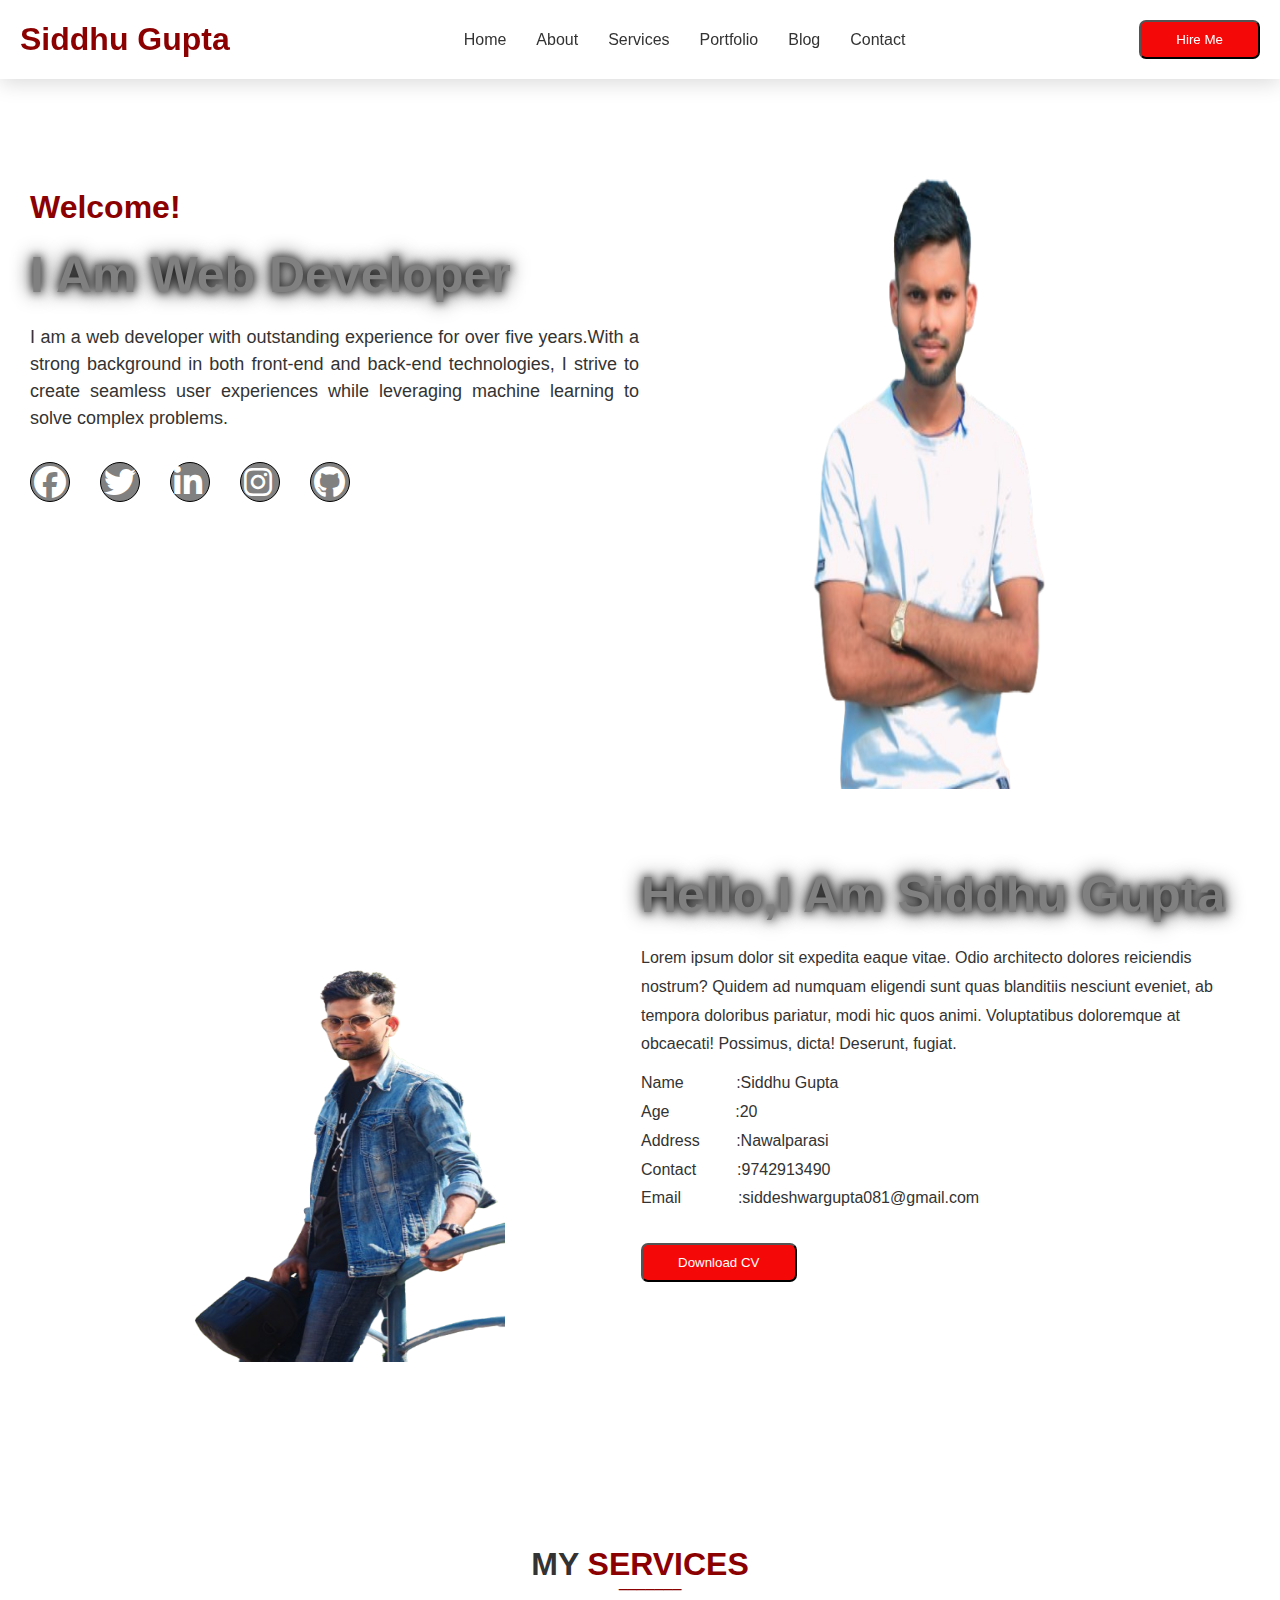
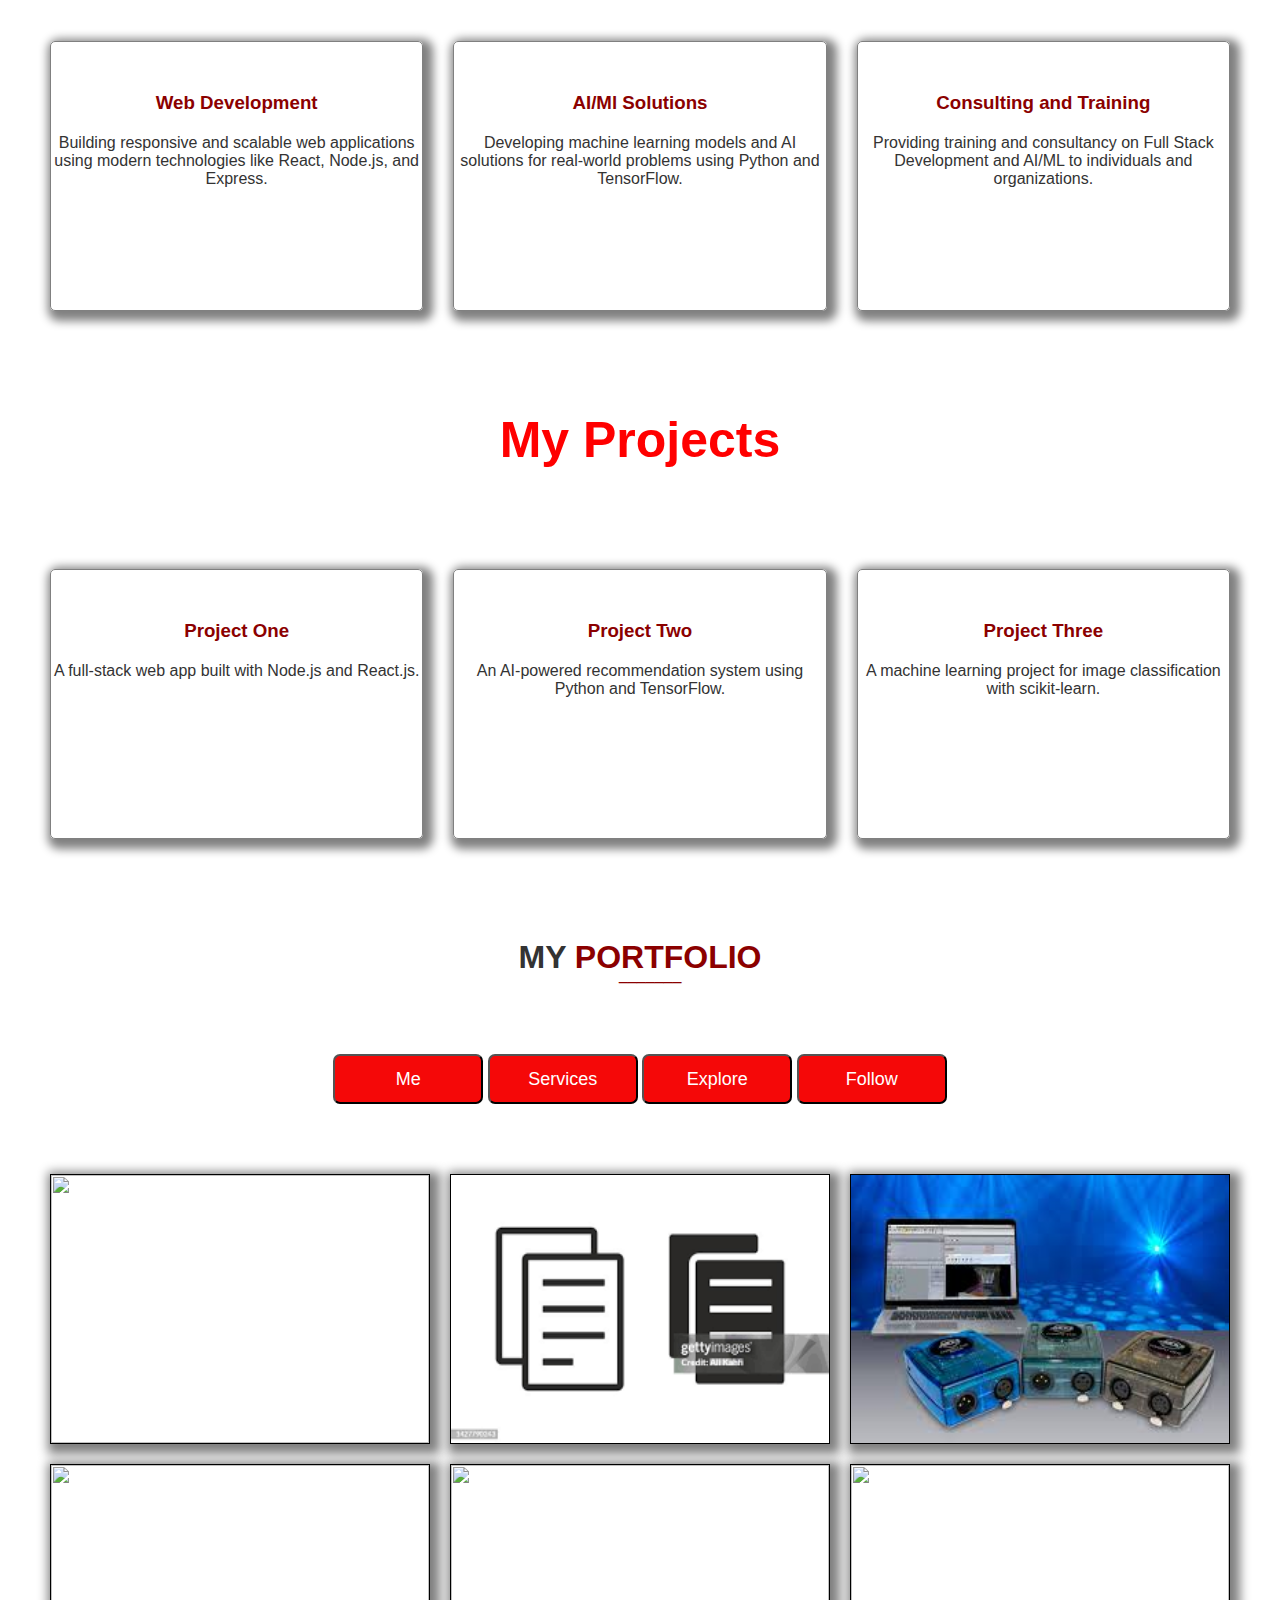
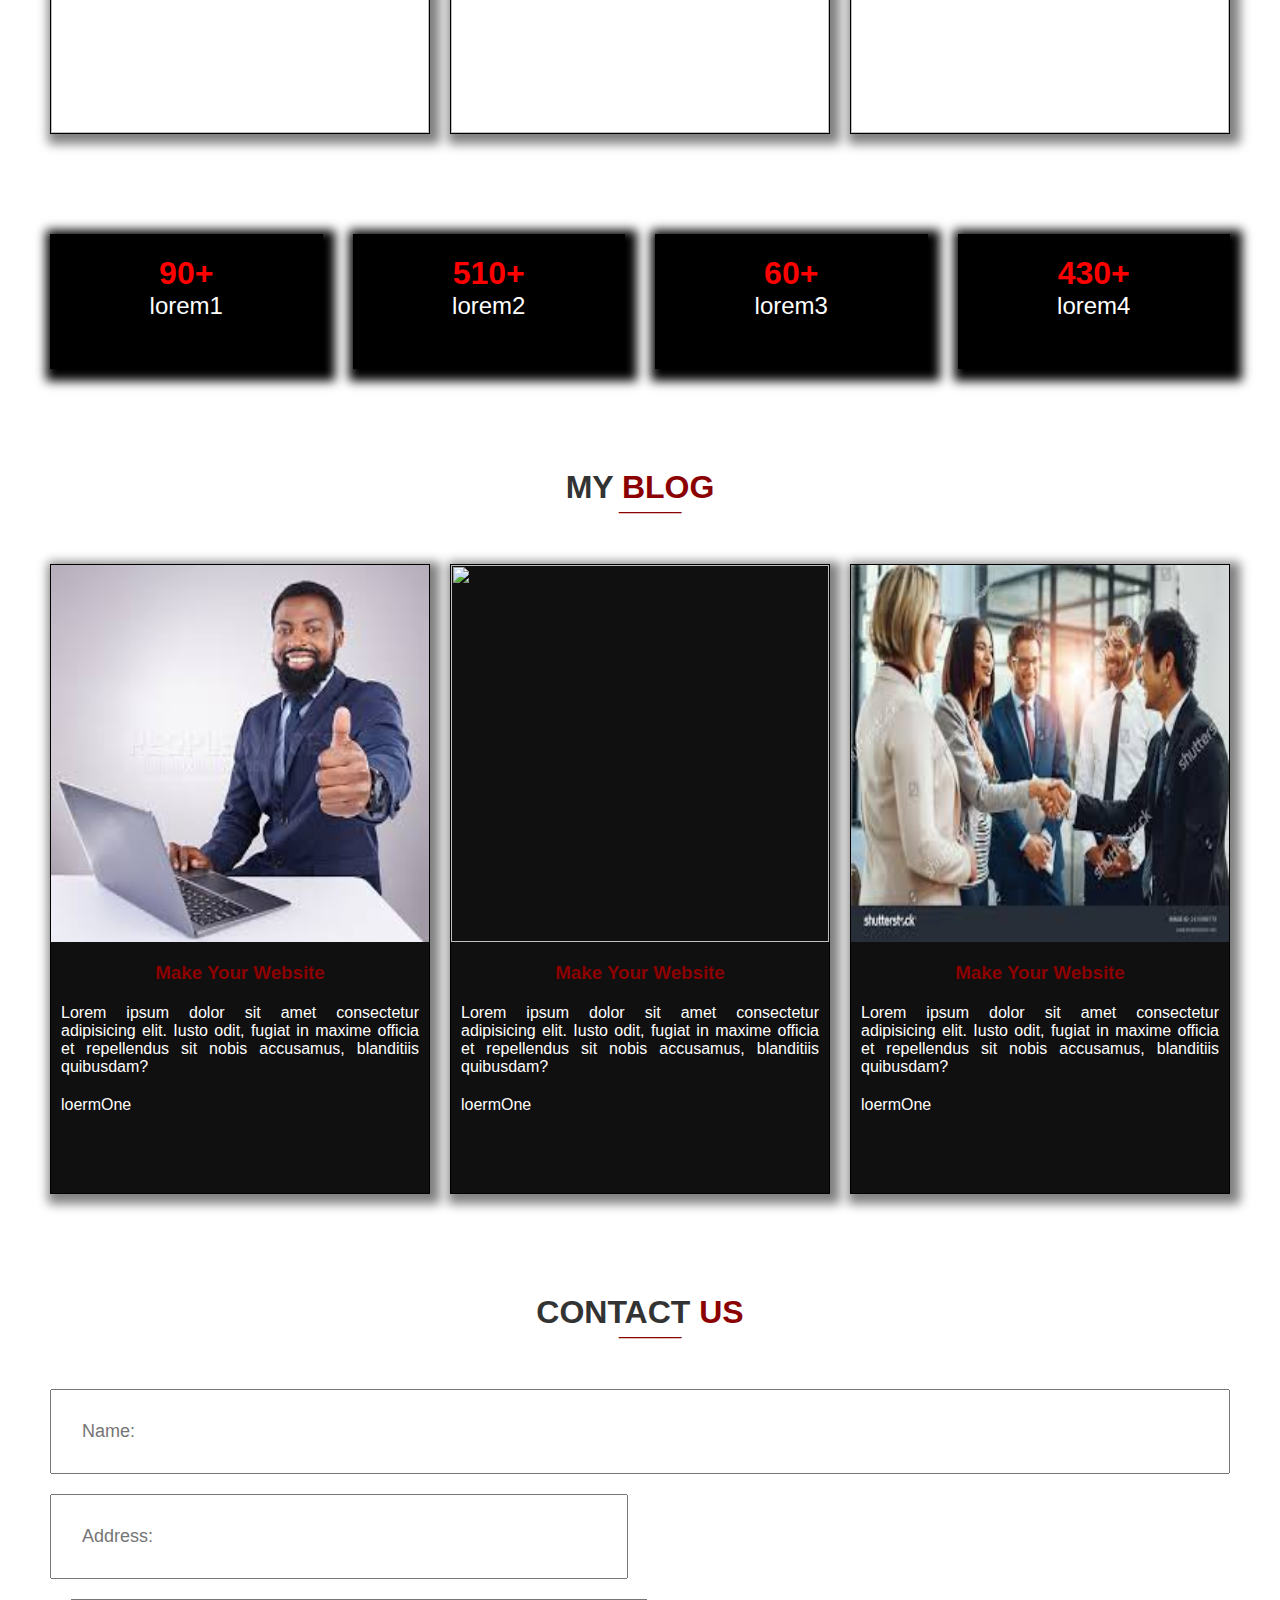
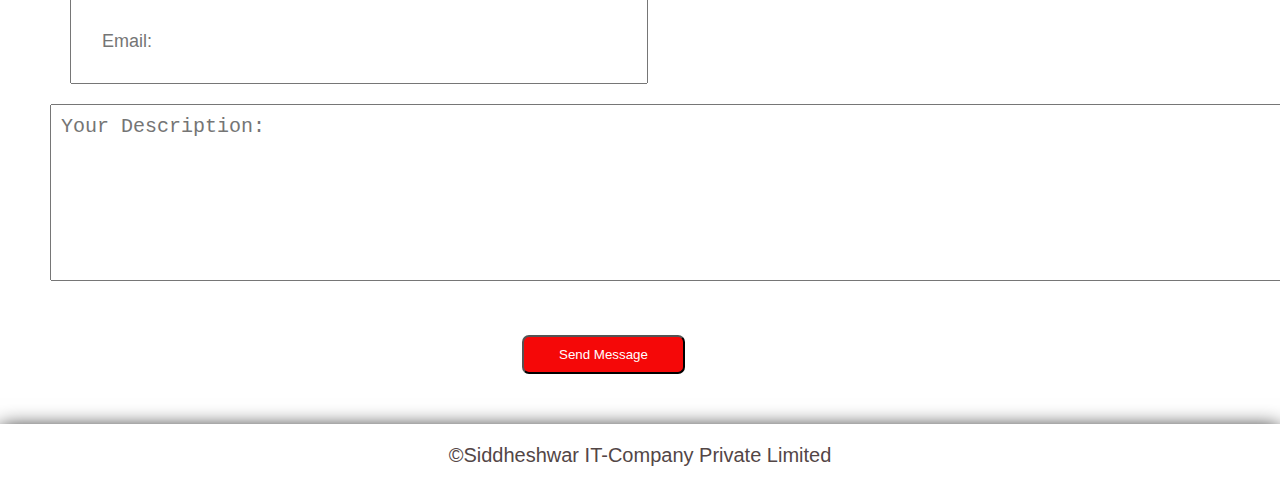
==== index.html @ 4ceea4e1 "Add files via upload" ====
<!DOCTYPE html>
<html lang="en">

<head>
    <meta charset="UTF-8">
    <meta name="viewport" content="width=device-width, initial-scale=1.0">
    <title>Siddhu-Full Stack Developer</title>
    <link rel="stylesheet" href="./CSS/style.css">
    <link rel="stylesheet" href="https://cdnjs.cloudflare.com/ajax/libs/font-awesome/6.7.2/css/all.min.css"
        integrity="sha512-Evv84Mr4kqVGRNSgIGL/F/aIDqQb7xQ2vcrdIwxfjThSH8CSR7PBEakCr51Ck+w+/U6swU2Im1vVX0SVk9ABhg=="
        crossorigin="anonymous" referrerpolicy="no-referrer" />
</head>

<body>
    <!-- ----------Navbar--------- -->
    <nav>
        <div class="logo">
            <h1>Siddhu Gupta</h1>
        </div>
        <ul class="nav-link">
            <li><a id="li" href="#home">Home</a></li>
            <li><a id="li" href="#about">About</a></li>
            <li><a id="li" href="#service">Services</a></li>
            <li><a id="li" href="#portfolio">Portfolio</a></li>
            <li><a id="li" href="#blog">Blog</a></li>
            <li><a id="li" href="#contact">Contact</a></li>
        </ul>
        <div class="hire-button">
            <button>Hire Me</button>
        </div>
    </nav>
    <div class="container">
        <!-- ------------------------------------- -->
        <div class="box box1">
            <div class="welcome">
                <h1 id="welcome">Welcome!</h1>
            </div>
            <div class="web">
                <h1 id="web">I Am Web Developer</h1>
            </div>
            <div class="para">
                <p id="para">I am a web developer with outstanding experience for over five years.With a strong
                    background in both front-end and back-end technologies, I strive to create seamless user experiences
                    while leveraging machine learning to solve complex problems.</p>
            </div>
            <div class="icons">
                <div class="font-icons"><a href="https://www.facebook.com/home.php" target="_blank"><i class="fa-brands fa-facebook fa-2x"></i></a></div>
                <div class="font-icons"><a href=""><i class="fa-brands fa-twitter fa-2x"></i></a></div>
                <div class="font-icons"><a href="https://www.linkedin.com/feed/" target="_blank"> <i class="fa-brands fa-linkedin-in fa-2x"></i></a></div>
                <div class="font-icons"><a href="https://www.instagram.com/" target="_blank"> <i class="fa-brands fa-instagram fa-2x"></i></a></div>
                <div class="font-icons"><a href="https://github.com/Ishwar-gupta" target="_blank"> <i class="fa-brands fa-github fa-2x"></i></a></div>
            </div>
        </div>
        <!-- ----------------------------------------------------- -->
        <div class="box boximg"><img id="boximg" src="./images/sid-frnt.png" height="100%" width="45%" alt=""></div>
        <!-- ----------------------------------- -->
        <div class="box boxsiddhu">
            <div class="cntr"><img src="./images/siddhu.png" height="425px" width="340px" alt=""></div>
        </div>
        <!-- ------------------------------------------------------- -->
        <div class="box box4">
            <div class="myself">
                <h1 id="abt">Hello,I Am Siddhu Gupta</h1>
                <div class="descp">
                    <p id="descp">Lorem ipsum dolor sit expedita eaque vitae.
                        Odio architecto dolores reiciendis nostrum? Quidem ad numquam eligendi sunt quas blanditiis
                        nesciunt eveniet, ab tempora doloribus pariatur, modi hic quos animi. Voluptatibus doloremque at
                        obcaecati! Possimus, dicta! Deserunt, fugiat.</p>
                    <div class="intro">
                        <div class="name">Name &emsp;&emsp;&emsp;:Siddhu Gupta</div>
                        <div class="age">Age &nbsp;&nbsp; &emsp;&emsp;&emsp;:20</div>
                        <div class="address">Address &emsp;&emsp;:Nawalparasi</div>
                        <div class="contact">Contact &nbsp;&emsp;&emsp;:9742913490</div>
                        <div class="email">Email &nbsp;&emsp;&emsp;&emsp;:siddeshwargupta081@gmail.com</div>
                    </div>
                </div>
                <div class="button">
                    <button id="hiree"><a id="hire"
                            href="[data-uri]"
                            download>Download CV</a></button>
                </div>

            </div>
        </div>
        <!-- ------------------------------------------------- -->
    </div>
    <!-- ----------------------------------- -->
    <div class="mysrv">
        <div class="services">
            <h1 id="services">MY <span>SERVICES</span></h1>
        </div>
        <div class="HR">
            <p id="underline">&emsp; _______</p>
        </div>
        <div class="pbox">
            <!-- <h2 id="myProjects">My Projects</h2> -->
    
            <div class="projectbox">
    
                <div class="project-card">
                    <h3>Web Development</h3>
                    <p id="p">Building responsive and scalable web applications using modern technologies like React, Node.js, and Express.</p>
                </div>
                <div class="project-card">
                    <h3>AI/Ml Solutions</h3>
                    <p id="p">Developing machine learning models and AI solutions for real-world problems using Python and TensorFlow.</p>
                </div>
                <div class="project-card">
                    <h3>Consulting and Training</h3>
                    <p id="p">Providing training and consultancy on Full Stack Development and AI/ML to individuals and organizations.</p>
                </div>
            </div>
        </div>
    </div>
    <!-- ------------------------------------------------------- -->
    <div class="pbox">
        <h2 id="myProjects">My Projects</h2>

        <div class="projectbox">

            <div class="project-card">
                <h3>Project One</h3>
                <p id="p">A full-stack web app built with Node.js and React.js.</p>
            </div>
            <div class="project-card">
                <h3>Project Two</h3>
                <p id="p">An AI-powered recommendation system using Python and TensorFlow.</p>
            </div>
            <div class="project-card">
                <h3>Project Three</h3>
                <p id="p">A machine learning project for image classification with scikit-learn.</p>
            </div>
        </div>
    </div>
<!-- ----------------------------------------------------- -->
    <div class="mysrv">
        <div class="services">
            <h1 id="services">MY <span>PORTFOLIO</span></h1>
        </div>
        <div class="HR">
            <p id="underline">&emsp; _______</p>
        </div>
    </div>
<!-- ---------------------------------------------- -->
    <div class="buttton">
        <button id="button">Me</button>
        <button id="button">Services</button>
        <button id="button">Explore</button>
        <button id="button">Follow</button>
    </div>
<!-- ----------------------------------------------- -->

<div class="listbox">
    <div class="Box box1"><img src="https://encrypted-tbn0.gstatic.com/images?q=tbn:ANd9GcQznsjD7cccJQfA74RK5RFl8Fw0c8MQKxBFiQ&s" height="100%" width="100%" alt=""></div>
    <div class="Box bx2"><img src="[data-uri]" height="100%" width="100%" alt=""></div>
    <div class="Box bx3"><img src="[data-uri]" height="100%" width="100%" alt=""></div>
    <div class="Box bx4"><img src="https://encrypted-tbn0.gstatic.com/images?q=tbn:ANd9GcSOZXdWTlYXyXCDB6-4WIh8QeI6VjiICEbeiw&s" height="100%" width="100%" alt=""></div>
    <div class="Box bx5"><img src="https://encrypted-tbn0.gstatic.com/images?q=tbn:ANd9GcQJC-59y_oPxVFD4R6eHT1d6xYKUbfzCNBemA&s" height="100%" width="100%" alt=""></div>
    <div class="Box bx6"><img src="https://encrypted-tbn0.gstatic.com/images?q=tbn:ANd9GcRUe9IPisVLgw_HUu7z40iOS4BDPk0P3YOsDQ&s" height="100%" width="100%" alt=""></div>
</div>
<!-- ----------------------------------------------------------- -->
 <div class="follow-link">
    <div class="folow">
        <h1 id="one">90+</h1>
        <p id="lorem">lorem1</p>
    </div>
    <div class="folow">
        <h1 id="one">510+</h1>
        <p id="lorem">lorem2</p>
    </div>
    <div class="folow">
        <h1 id="one">60+</h1>
        <p id="lorem">lorem3</p>
    </div>
    <div class="folow">
        <h1 id="one">430+</h1>
        <p id="lorem">lorem4</p>
    </div>
 </div>
 <!-- ------------------------------------------------------------------------- -->
 <div class="mysrv">
    <div class="services">
        <h1 id="services">MY <span>BLOG</span></h1>
    </div>
    <div class="HR">
        <p id="underline">&emsp; _______</p>
    </div>
</div>
<!-- --------------------------------------------------------------- -->
<div class="BLOG">
    <div class="blog blog1 ">
        <div class="foto">
            <img src="[data-uri]" height="100%" width="100%" alt="">

        </div>
        <div class="info">
            <h3 id="info">Make Your Website</h3>
            <p id="info">Lorem ipsum dolor sit amet consectetur adipisicing elit. Iusto odit, fugiat in maxime officia et repellendus sit  nobis accusamus, blanditiis quibusdam?</p>
            <p id="info2">loermOne</p>
        </div>
    </div>
    <div class="blog blog2">
        <div class="foto">
            <img src="https://encrypted-tbn0.gstatic.com/images?q=tbn:ANd9GcRtcuGQN_OmtBieGbfDHS-pgZ5TDcGUrVcXwA&s" height="100%" width="100%" alt="">

        </div>
        <div class="info">
            <h3 id="info">Make Your Website</h3>
            <p id="info">Lorem ipsum dolor sit amet consectetur adipisicing elit. Iusto odit, fugiat in maxime officia et repellendus sit  nobis accusamus, blanditiis quibusdam?</p>
            <p id="info2">loermOne</p>
        </div>

    </div>
    <div class="blog blog3">
        <div class="foto">
            <img src="[data-uri]" height="100%" width="100%" alt="">

        </div>
        <div class="info">
            <h3 id="info">Make Your Website</h3>
            <p id="info">Lorem ipsum dolor sit amet consectetur adipisicing elit. Iusto odit, fugiat in maxime officia et repellendus sit  nobis accusamus, blanditiis quibusdam?</p>
            <p id="info2">loermOne</p>
        </div>
    </div>
</div>
<!-- -------------------------------------------------------------------------------------- -->
<div class="mysrv">
    <div class="services">
        <h1 id="services">CONTACT <span>US</span></h1>
    </div>
    <div class="HR">
        <p id="underline">&emsp; _______</p>
    </div>
</div>
<!-- --------------------------------------------------------------------------------------------   -->

<div class="contact-link">
    <form action="" method="post">
        <input id="name" type="text" placeholder="Name:" required>
        <br>
        <input id="address" type="text" placeholder="Address:" required>
        <input id="email" type="email" placeholder="Email:" required>
        <br>
        <textarea name="text" id="textarea" rows="5" cols="110.8" placeholder="Your Description:"></textarea>
        <button id="messg" type="submit">Send Message</button>
    </form>
</div>
<!-- ---------------------------------------- -->
 <div class="footer">
    <p id="copyright">&copy;Siddheshwar IT-Company Private Limited</p>
 </div>


</body>

</html>
---- CSS/style.css ----
*{
    padding: 0;
    margin: 0;
    box-sizing: border-box;
}
html{
    scroll-behavior: smooth;
}
body{
    font-family: Arial, Helvetica, sans-serif;
    color: #333;
}
nav{
    background-color: white;
    color: darkred;
    display: flex;
    justify-content: space-between;
    align-items: center;
    padding: 20px;
    box-shadow: 0 4px 20px rgba(0, 0, 0, 0.15);
    position: sticky;
    top: 0;
    z-index: 10000;
}
ul{
    display: flex;
    gap: 30px;
    list-style: none;
}
#li:hover{
    color: darkred;
}
button{
    padding:10px 35px;
    border-radius: 7px;
    background-color: rgb(245, 8, 8);
    color: white;
}
button:hover{
    color: #333;
    background-color: white;
}
a{
    text-decoration: none;
    color: #333;
}
.container{
    display: grid;
   grid-template-columns: 1fr 1fr;
   gap: 2px;
   margin-top: 50px;
   padding: 30px;
}
.welcome{
    margin-top: 30px;
}
#welcome{
    color: darkred;
}
.web{
    margin-top: 20px;
}
#web,#abt{
    font-size: 50px;
    color: gray;
    text-shadow: 
    0 0 10px black,
    0 0 20px black
    /* 0 0 30px gray */
     ;
}
.para{
    margin-top: 20px;
}
#para{
    line-height: 1.5;
    font-size: large;
    text-align: justify;
}
.font-icons{
    height: 40px;
    width: 40px;
    border: 1px solid black;
    border-radius: 50%;
    padding-left: 3.2px;
    padding-top: 3.2px;
    background-color: gray;
}
i{
    color: white;
}
.icons{
    margin-top: 30px;
    display: flex;
    gap: 30px;
}
.box1{
    height: 75vh;
}
.boximg{
    height: 75vh;
}
.box4{
    height: 70vh;
}
#boximg{
    margin-left: 150px;
    height: 70vh;
}
.boxsiddhu{
    display: flex;
    justify-content: center;
    align-items: center;
    /* margin-top: 50px; */
    height: 70vh;
}
#hire{
    color:white;
}
#hire:hover{
    color: white;
    
}
#hiree:hover{
    background-color:green;
    cursor: pointer;
}
.myself{
    margin-top: 30px;
}
.mysrv{
    margin-top: 50px;
}
.descp{
    margin-top: 20px;
    line-height: 1.8;
}
.intro{
    margin-top: 10px;
}
.button{
    margin-top: 30px;
}
#services,#underline{
    text-align: center;
}
#underline{
    margin-top: -10px;
}
span,#underline{
    color: darkred;
}
#myProjects{
    text-align: center;
    margin: 50px 1px;
    color: red;
    font-size: 50px;
}
.project-card{
    border: 1px solid gray;
    height: 30vh;
    border-radius: 5px;
    box-shadow: 4px 4px 10px 6px gray;
}
.projectbox{
    display: grid;
    grid-template-columns: 1fr 1fr 1fr;
   gap: 30px;
   margin-bottom: 50px;
   padding: 50px;
   
}
h3{
    text-align: center;
    margin-top: 50px;
    color: darkred;
}
#p{
    text-align: center;
    margin-top: 20px;
}
.buttton{
    text-align: center;
    margin-top: 70px;
}
#button{
    width: 150px;
    height: 50px;
    font-size: large;
}
.Box{
    height: 30vh;
    border: 1px solid black;
    box-shadow: 4px 4px 10px 6px gray;
}
.listbox{
    margin-top: 20px;
    padding: 50px;
    display: grid;
    gap: 20px;
    grid-template-columns: 1fr 1fr 1fr;
}
.folow{
    height: 15vh;
    border: 1px solid black;
    background-color: black;
    box-shadow: 4px 4px 10px 8px black;
}
.follow-link{
    display: grid;
    grid-template-columns: repeat(4,1fr);
    padding: 50px;
    gap: 30px;
}
#one{
    text-align: center;
    margin-top: 20px; 
    color: red;
}
#lorem{
    text-align: center;
    font-size: x-large;
    color: white;
}
.blog{
    height: 70vh;
    border: 1px solid black;
}
.BLOG{
    display: grid;
    grid-template-columns: repeat(3,1fr);
    padding: 50px;
    gap: 20px;
}
.info{
    margin: 10px;
    text-align: justify;
}
#info,#info2{
    margin-top: 20px;
}
.foto{
    height: 60%;
    /* border: 1px solid black; */
}
.blog1,.blog2,.blog3{
    background-color: rgb(17, 16, 16);
    color: white;
    box-shadow: 4px 4px 10px 6px gray;
    font-family: Arial, Helvetica, sans-serif;
}
.contact-link{
    margin: 50px;
}
#name{
    padding: 30px;
    width: 100%;
    margin-bottom: 20px;
    font-size: large;
}
#address,#email{
    padding: 30px;
    width: 49%;
    margin-bottom: 20px;
    font-size: large;
}
#email{
    margin-left: 20px;
}
#textarea{
    padding: 10px 5px 50px 10px;
    font-size: x-large;
}
#messg{
    margin-top: 50px;
    margin-left: 40%;
}
#copyright{
    color: rgb(83, 70, 70);
    font-size: 20px;
    font-family: Arial, Helvetica, sans-serif;

    text-align: center;
    padding: 20px;
    box-shadow: 0 4px 20px rgba(0, 0, 0, 1.15);
    top: 0;       
}
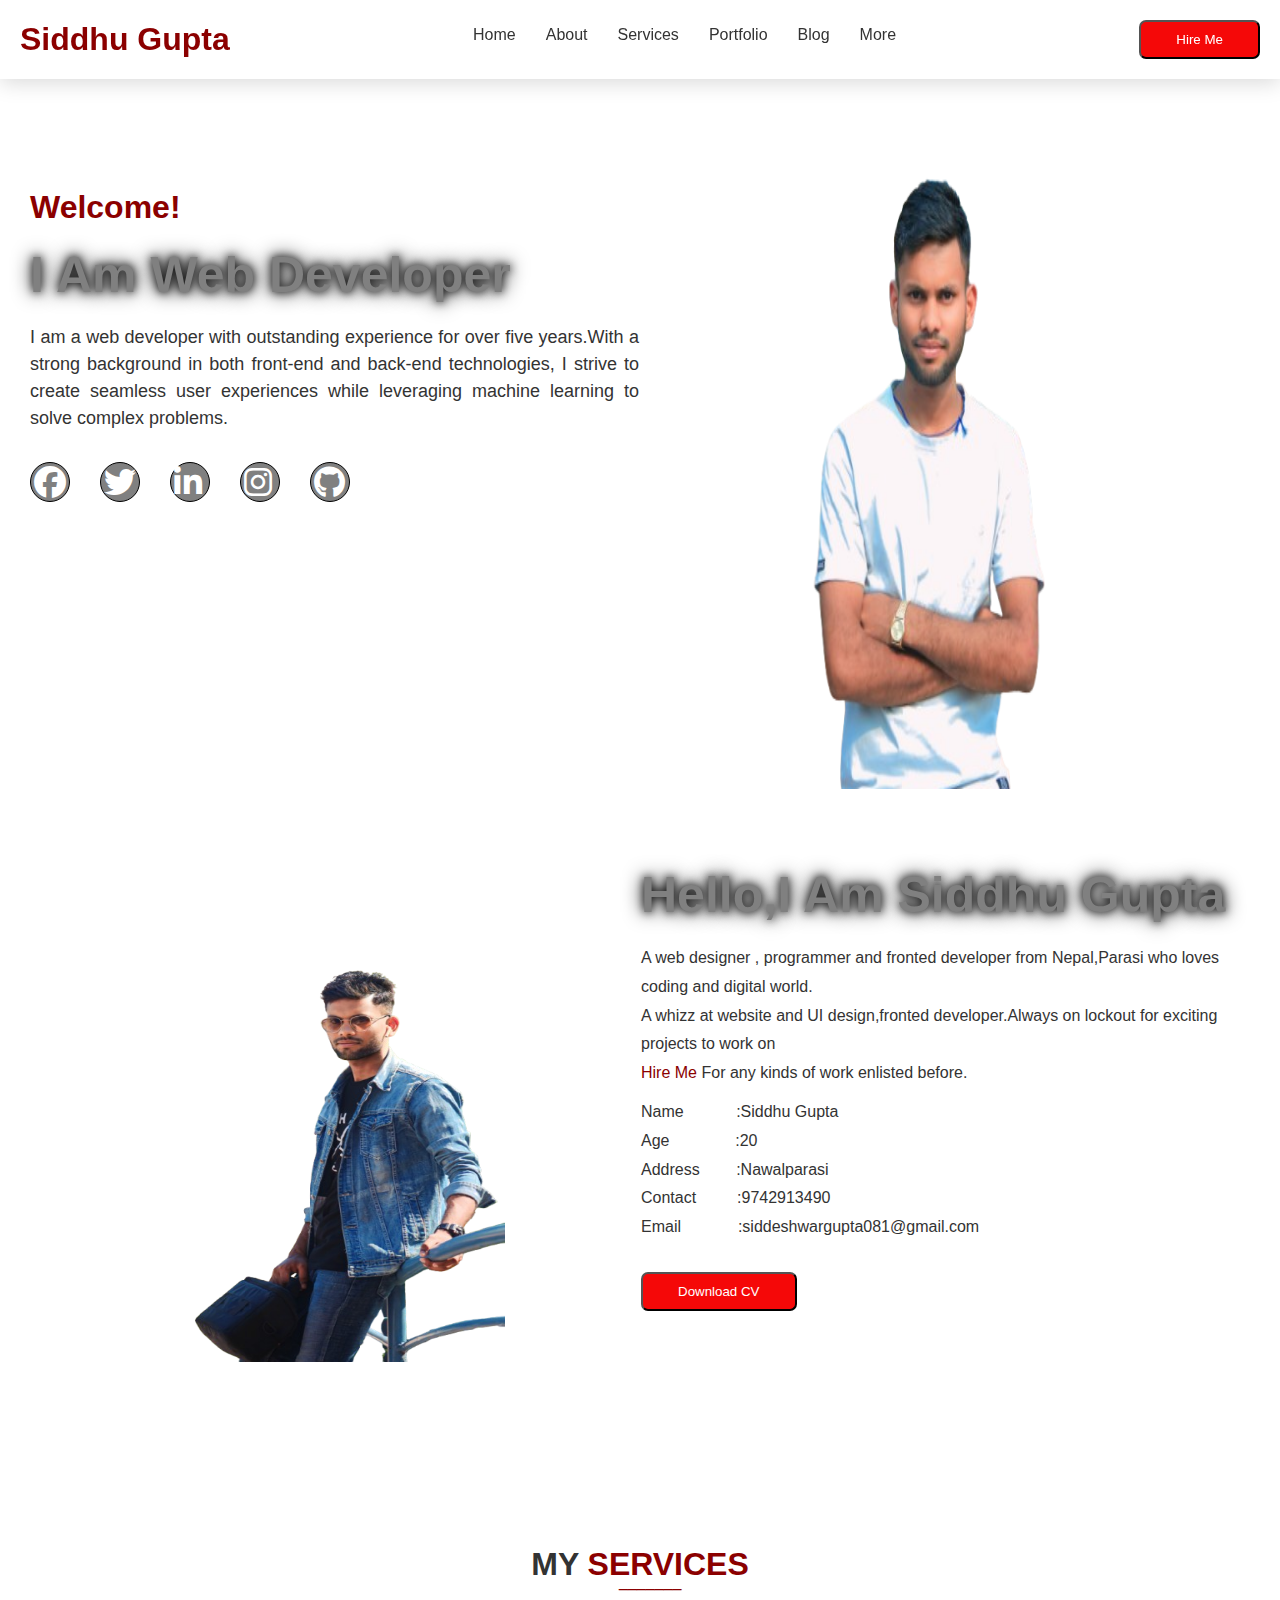
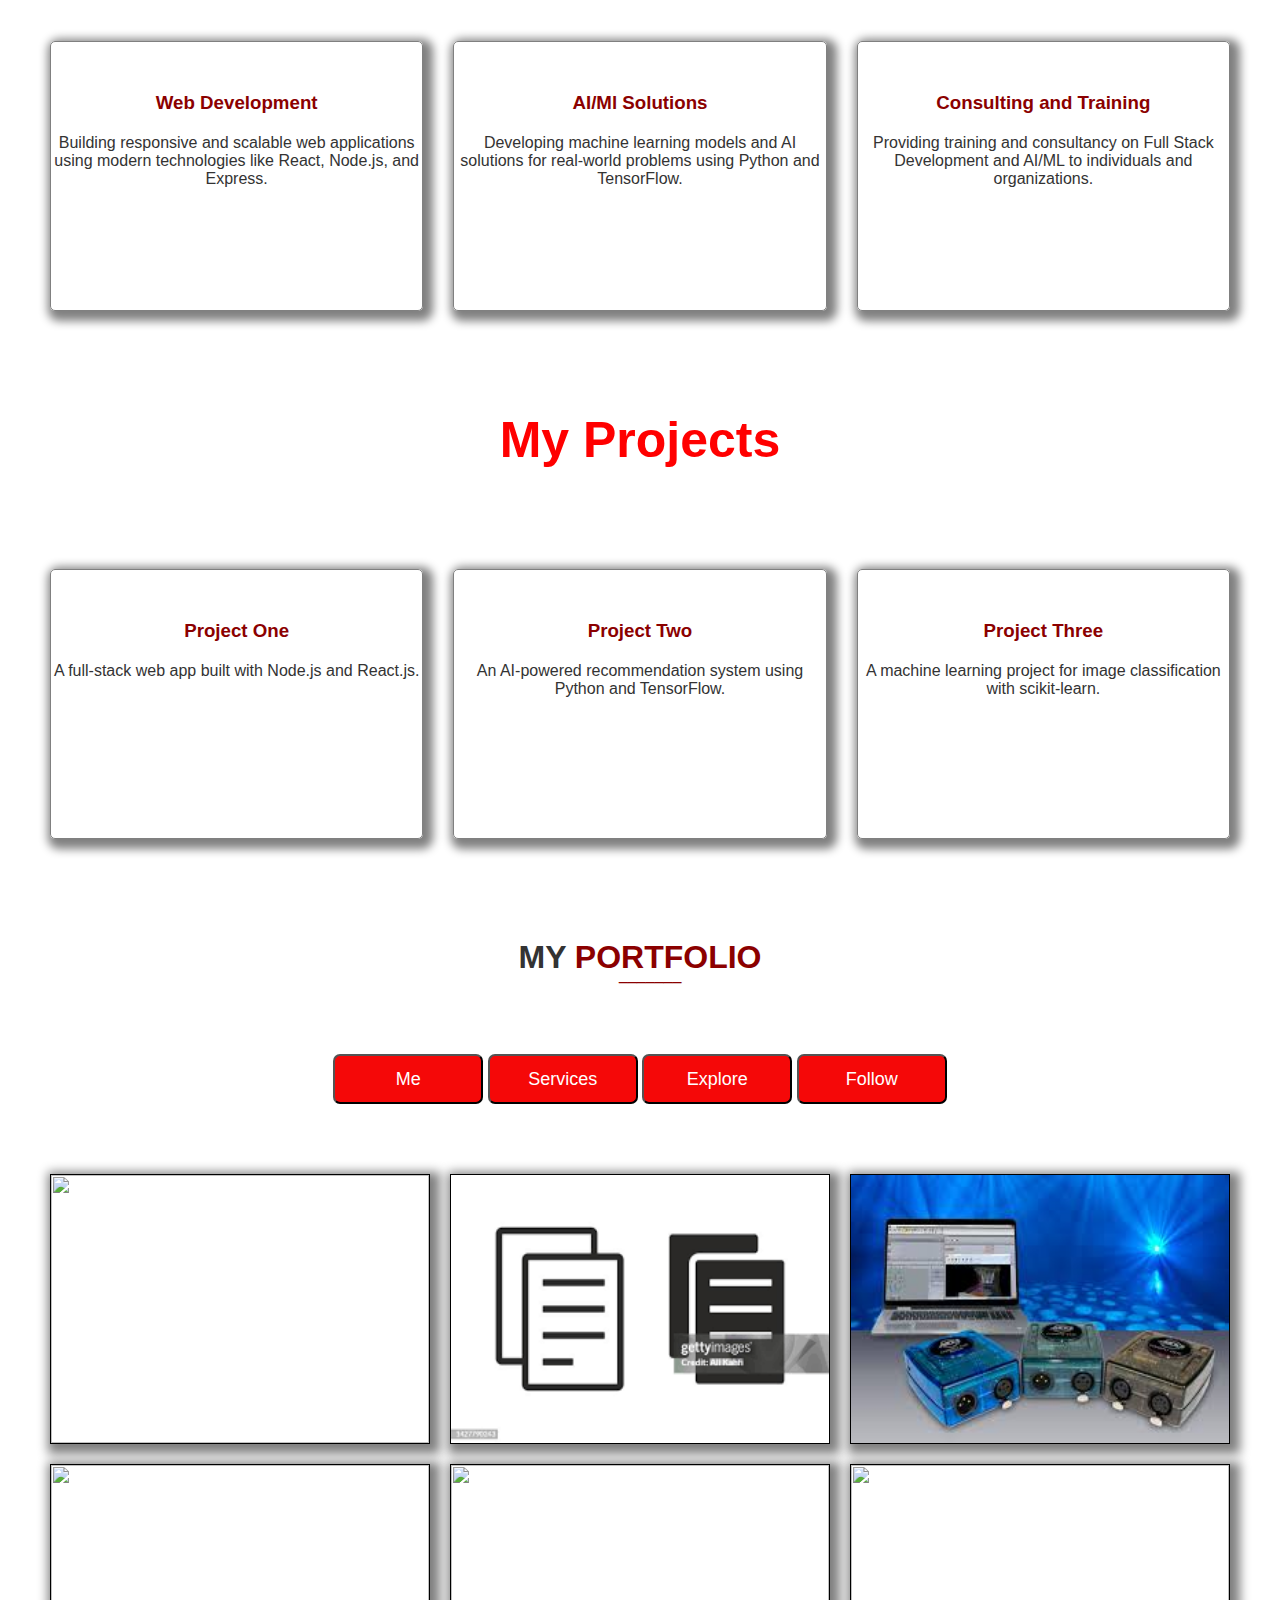
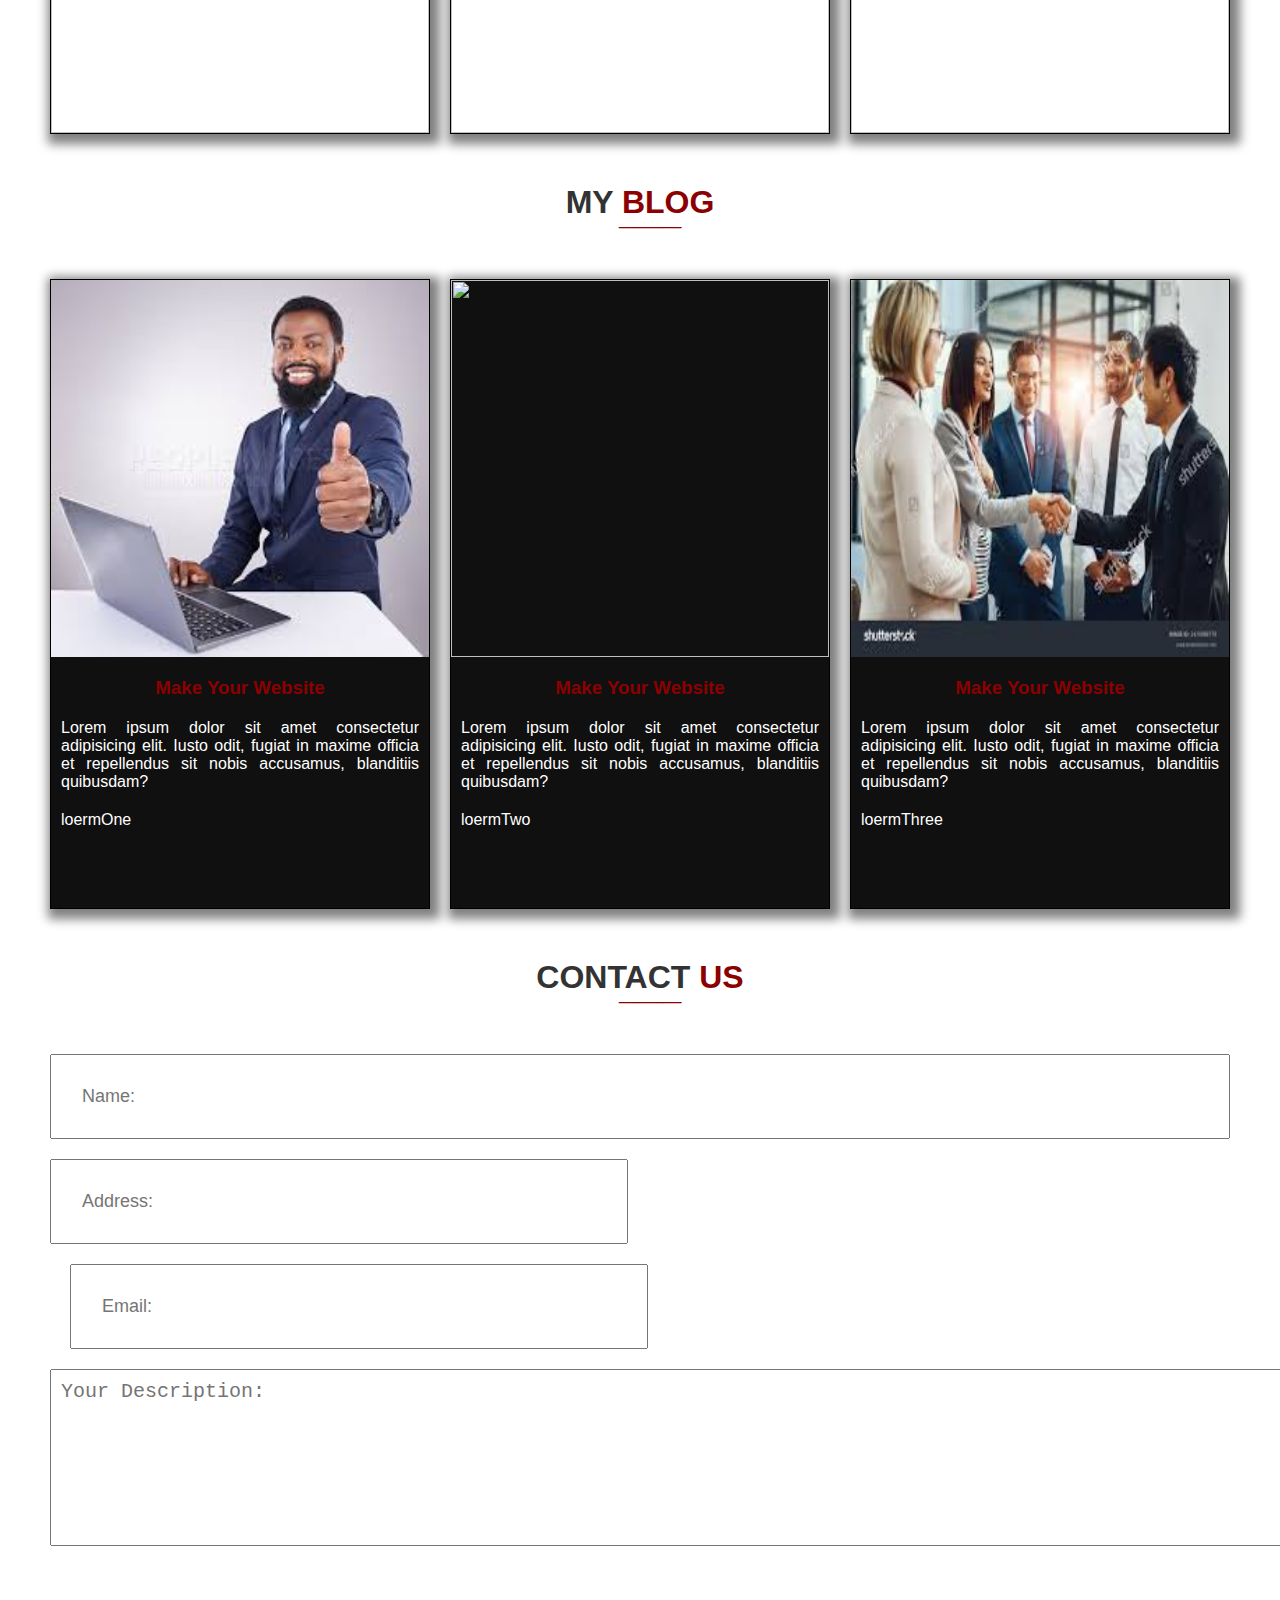
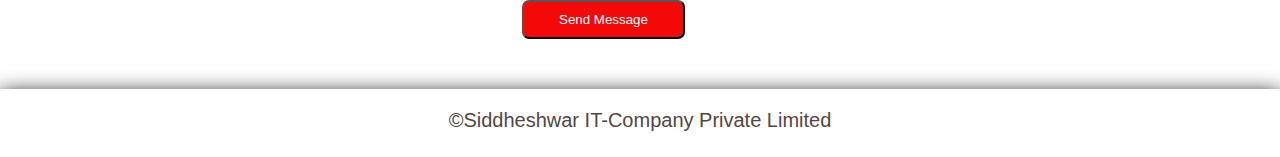
==== commit 74d07811: "Update index.html" ====
--- a/index.html
+++ b/index.html
@@ -9,6 +9,30 @@
     <link rel="stylesheet" href="https://cdnjs.cloudflare.com/ajax/libs/font-awesome/6.7.2/css/all.min.css"
         integrity="sha512-Evv84Mr4kqVGRNSgIGL/F/aIDqQb7xQ2vcrdIwxfjThSH8CSR7PBEakCr51Ck+w+/U6swU2Im1vVX0SVk9ABhg=="
         crossorigin="anonymous" referrerpolicy="no-referrer" />
+        <style>
+            .initial{
+                display: block;
+                position: relative;
+            }
+            .dropdown-ul{
+                position: absolute;
+                display: none;
+                flex-direction: column;
+                background-color: #00171f;
+                padding: 20px;
+                width: 100px;
+                
+            }
+            li{
+                margin-bottom: 10px;
+            }
+            .initial:hover{
+                .dropdown-ul{
+                    display: block;
+                    
+                }
+            }
+        </style>
 </head>
 
 <body>
@@ -23,10 +47,21 @@
             <li><a id="li" href="#service">Services</a></li>
             <li><a id="li" href="#portfolio">Portfolio</a></li>
             <li><a id="li" href="#blog">Blog</a></li>
-            <li><a id="li" href="#contact">Contact</a></li>
+            <li><a id="li" href="#contact">
+                <div class="initial">
+                    <p>More</p>
+                    <ul class="dropdown-ul">
+                        <li id="drpdn"><a href="https://www.facebook.com/">Facebook</a></li>
+                        <li id="drpdn"><a href="">Instagram</a></li>
+                        <li id="drpdn"><a href="">Linked In</a></li>
+                        <li id="drpdn"><a href="">Youtube</a></li>
+                        <li id="drpdn"><a href="">Github</a></li>
+                    </ul>
+                </div>                
+            </a></li>
         </ul>
         <div class="hire-button">
-            <button>Hire Me</button>
+            <button type="submit">Hire Me</button>
         </div>
     </nav>
     <div class="container">
@@ -58,14 +93,13 @@
             <div class="cntr"><img src="./images/siddhu.png" height="425px" width="340px" alt=""></div>
         </div>
         <!-- ------------------------------------------------------- -->
-        <div class="box box4">
+        <div class="box box4"> 
             <div class="myself">
                 <h1 id="abt">Hello,I Am Siddhu Gupta</h1>
                 <div class="descp">
-                    <p id="descp">Lorem ipsum dolor sit expedita eaque vitae.
-                        Odio architecto dolores reiciendis nostrum? Quidem ad numquam eligendi sunt quas blanditiis
-                        nesciunt eveniet, ab tempora doloribus pariatur, modi hic quos animi. Voluptatibus doloremque at
-                        obcaecati! Possimus, dicta! Deserunt, fugiat.</p>
+                    <p id="descp">A web designer , programmer and fronted developer from Nepal,Parasi who loves coding and digital world.</p>
+                    <p>A whizz at website and UI design,fronted developer.Always on lockout for exciting projects to work on</p>
+                    <p><span class="spn">Hire Me</span> For any kinds of work enlisted before.</p>
                     <div class="intro">
                         <div class="name">Name &emsp;&emsp;&emsp;:Siddhu Gupta</div>
                         <div class="age">Age &nbsp;&nbsp; &emsp;&emsp;&emsp;:20</div>
@@ -75,7 +109,7 @@
                     </div>
                 </div>
                 <div class="button">
-                    <button id="hiree"><a id="hire"
+                    <button type="submit" id="hiree"><a id="hire"
                             href="[data-uri]"
                             download>Download CV</a></button>
                 </div>
@@ -124,7 +158,7 @@
             </div>
             <div class="project-card">
                 <h3>Project Two</h3>
-                <p id="p">An AI-powered recommendation system using Python and TensorFlow.</p>
+                <p id="p"> An AI-powered recommendation system using Python and TensorFlow. </p>
             </div>
             <div class="project-card">
                 <h3>Project Three</h3>
@@ -133,7 +167,7 @@
         </div>
     </div>
 <!-- ----------------------------------------------------- -->
-    <div class="mysrv">
+    <div class="portfolio">
         <div class="services">
             <h1 id="services">MY <span>PORTFOLIO</span></h1>
         </div>
@@ -151,34 +185,16 @@
 <!-- ----------------------------------------------- -->
 
 <div class="listbox">
-    <div class="Box box1"><img src="https://encrypted-tbn0.gstatic.com/images?q=tbn:ANd9GcQznsjD7cccJQfA74RK5RFl8Fw0c8MQKxBFiQ&s" height="100%" width="100%" alt=""></div>
-    <div class="Box bx2"><img src="[data-uri]" height="100%" width="100%" alt=""></div>
-    <div class="Box bx3"><img src="[data-uri]" height="100%" width="100%" alt=""></div>
-    <div class="Box bx4"><img src="https://encrypted-tbn0.gstatic.com/images?q=tbn:ANd9GcSOZXdWTlYXyXCDB6-4WIh8QeI6VjiICEbeiw&s" height="100%" width="100%" alt=""></div>
-    <div class="Box bx5"><img src="https://encrypted-tbn0.gstatic.com/images?q=tbn:ANd9GcQJC-59y_oPxVFD4R6eHT1d6xYKUbfzCNBemA&s" height="100%" width="100%" alt=""></div>
-    <div class="Box bx6"><img src="https://encrypted-tbn0.gstatic.com/images?q=tbn:ANd9GcRUe9IPisVLgw_HUu7z40iOS4BDPk0P3YOsDQ&s" height="100%" width="100%" alt=""></div>
+    <div id="listimg" class="Box box1 "><img src="https://encrypted-tbn0.gstatic.com/images?q=tbn:ANd9GcQznsjD7cccJQfA74RK5RFl8Fw0c8MQKxBFiQ&s" height="100%" width="100%" alt=""></div>
+    <div id="listimg" class="Box bx2 "><img src="[data-uri]" height="100%" width="100%" alt=""></div>
+    <div id="listimg" class="Box bx3 "><img src="[data-uri]" height="100%" width="100%" alt=""></div>
+    <div id="listimg" class="Box bx4 "><img src="https://encrypted-tbn0.gstatic.com/images?q=tbn:ANd9GcSOZXdWTlYXyXCDB6-4WIh8QeI6VjiICEbeiw&s" height="100%" width="100%" alt=""></div>
+    <div id="listimg" class="Box bx5 "><img src="https://encrypted-tbn0.gstatic.com/images?q=tbn:ANd9GcQJC-59y_oPxVFD4R6eHT1d6xYKUbfzCNBemA&s" height="100%" width="100%" alt=""></div>
+    <div id="listimg" class="Box bx6 "><img src="https://encrypted-tbn0.gstatic.com/images?q=tbn:ANd9GcRUe9IPisVLgw_HUu7z40iOS4BDPk0P3YOsDQ&s" height="100%" width="100%" alt=""></div>
 </div>
 <!-- ----------------------------------------------------------- -->
- <div class="follow-link">
-    <div class="folow">
-        <h1 id="one">90+</h1>
-        <p id="lorem">lorem1</p>
-    </div>
-    <div class="folow">
-        <h1 id="one">510+</h1>
-        <p id="lorem">lorem2</p>
-    </div>
-    <div class="folow">
-        <h1 id="one">60+</h1>
-        <p id="lorem">lorem3</p>
-    </div>
-    <div class="folow">
-        <h1 id="one">430+</h1>
-        <p id="lorem">lorem4</p>
-    </div>
- </div>
- <!-- ------------------------------------------------------------------------- -->
- <div class="mysrv">
+
+ <div class="myBlog">
     <div class="services">
         <h1 id="services">MY <span>BLOG</span></h1>
     </div>
@@ -207,10 +223,10 @@
         <div class="info">
             <h3 id="info">Make Your Website</h3>
             <p id="info">Lorem ipsum dolor sit amet consectetur adipisicing elit. Iusto odit, fugiat in maxime officia et repellendus sit  nobis accusamus, blanditiis quibusdam?</p>
-            <p id="info2">loermOne</p>
-        </div>
-
-    </div>
+            <p id="info2">loermTwo</p>
+        </div>
+
+    </div> 
     <div class="blog blog3">
         <div class="foto">
             <img src="[data-uri]" height="100%" width="100%" alt="">
@@ -219,12 +235,12 @@
         <div class="info">
             <h3 id="info">Make Your Website</h3>
             <p id="info">Lorem ipsum dolor sit amet consectetur adipisicing elit. Iusto odit, fugiat in maxime officia et repellendus sit  nobis accusamus, blanditiis quibusdam?</p>
-            <p id="info2">loermOne</p>
+            <p id="info2">loermThree</p>
         </div>
     </div>
 </div>
 <!-- -------------------------------------------------------------------------------------- -->
-<div class="mysrv">
+<div class="contacts">
     <div class="services">
         <h1 id="services">CONTACT <span>US</span></h1>
     </div>
@@ -235,14 +251,15 @@
 <!-- --------------------------------------------------------------------------------------------   -->
 
 <div class="contact-link">
-    <form action="" method="post">
-        <input id="name" type="text" placeholder="Name:" required>
+    <form action="https://api.web3forms.com/submit" method="post">
+        <input type="hidden" name="access_key" value="f6d8bf61-5f2a-4fc3-b45c-7627f5f5b921">
+        <input id="name" type="text" name="name" placeholder="Name:" required>
         <br>
-        <input id="address" type="text" placeholder="Address:" required>
-        <input id="email" type="email" placeholder="Email:" required>
+        <input id="address" name="address" type="text" placeholder="Address:" required>
+        <input id="email" name="email" type="email" placeholder="Email:" required>
         <br>
         <textarea name="text" id="textarea" rows="5" cols="110.8" placeholder="Your Description:"></textarea>
-        <button id="messg" type="submit">Send Message</button>
+        <button name="message" id="messg" type="submit">Send Message</button>
     </form>
 </div>
 <!-- ---------------------------------------- -->
@@ -253,4 +270,4 @@
 
 </body>
 
-</html>+</html>
--- a/CSS/style.css
+++ b/CSS/style.css
@@ -39,6 +39,8 @@
 button:hover{
     color: #333;
     background-color: white;
+    scale:1.025;
+    transition:0.95s;
 }
 a{
     text-decoration: none;
@@ -156,6 +158,10 @@
     color: red;
     font-size: 50px;
 }
+.project-card:hover{
+    scale:1.035;
+    transition:0.95s;
+}
 .project-card{
     border: 1px solid gray;
     height: 30vh;
@@ -284,4 +290,4 @@
     padding: 20px;
     box-shadow: 0 4px 20px rgba(0, 0, 0, 1.15);
     top: 0;       
-}+}
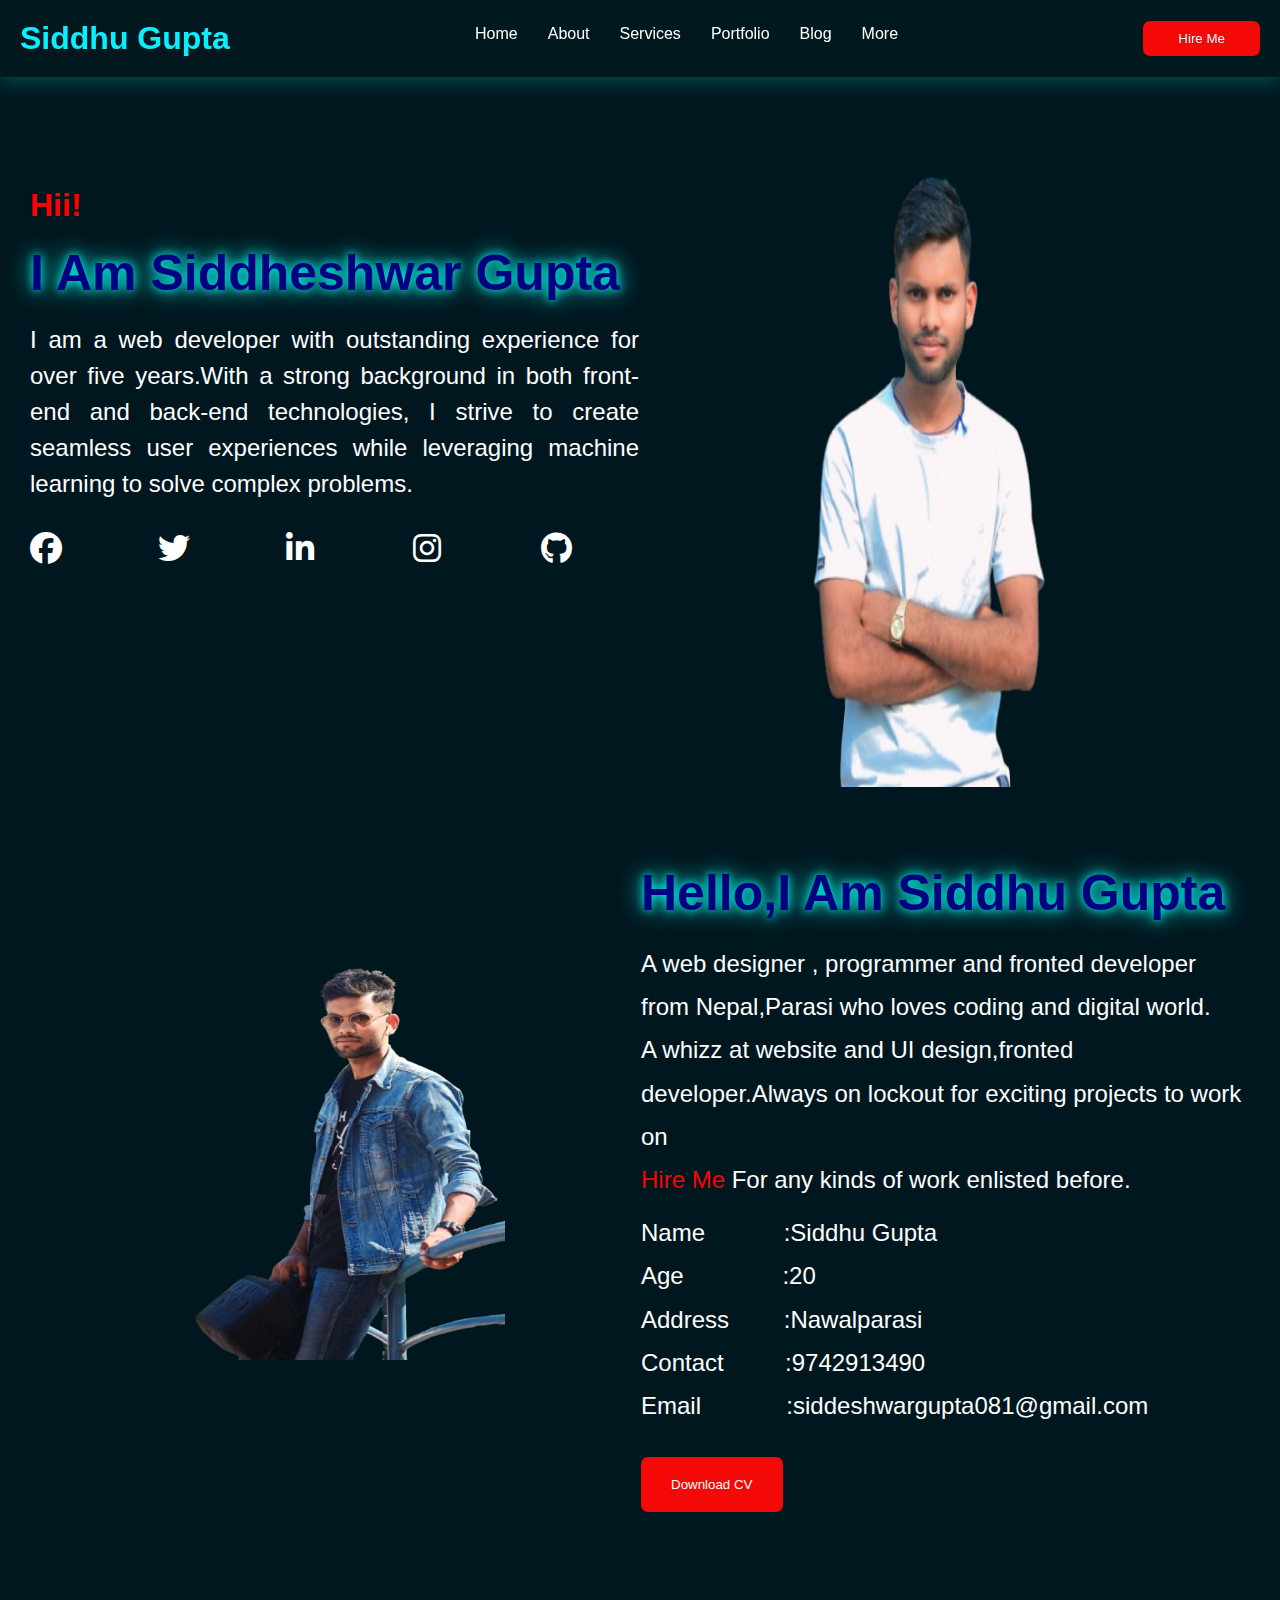
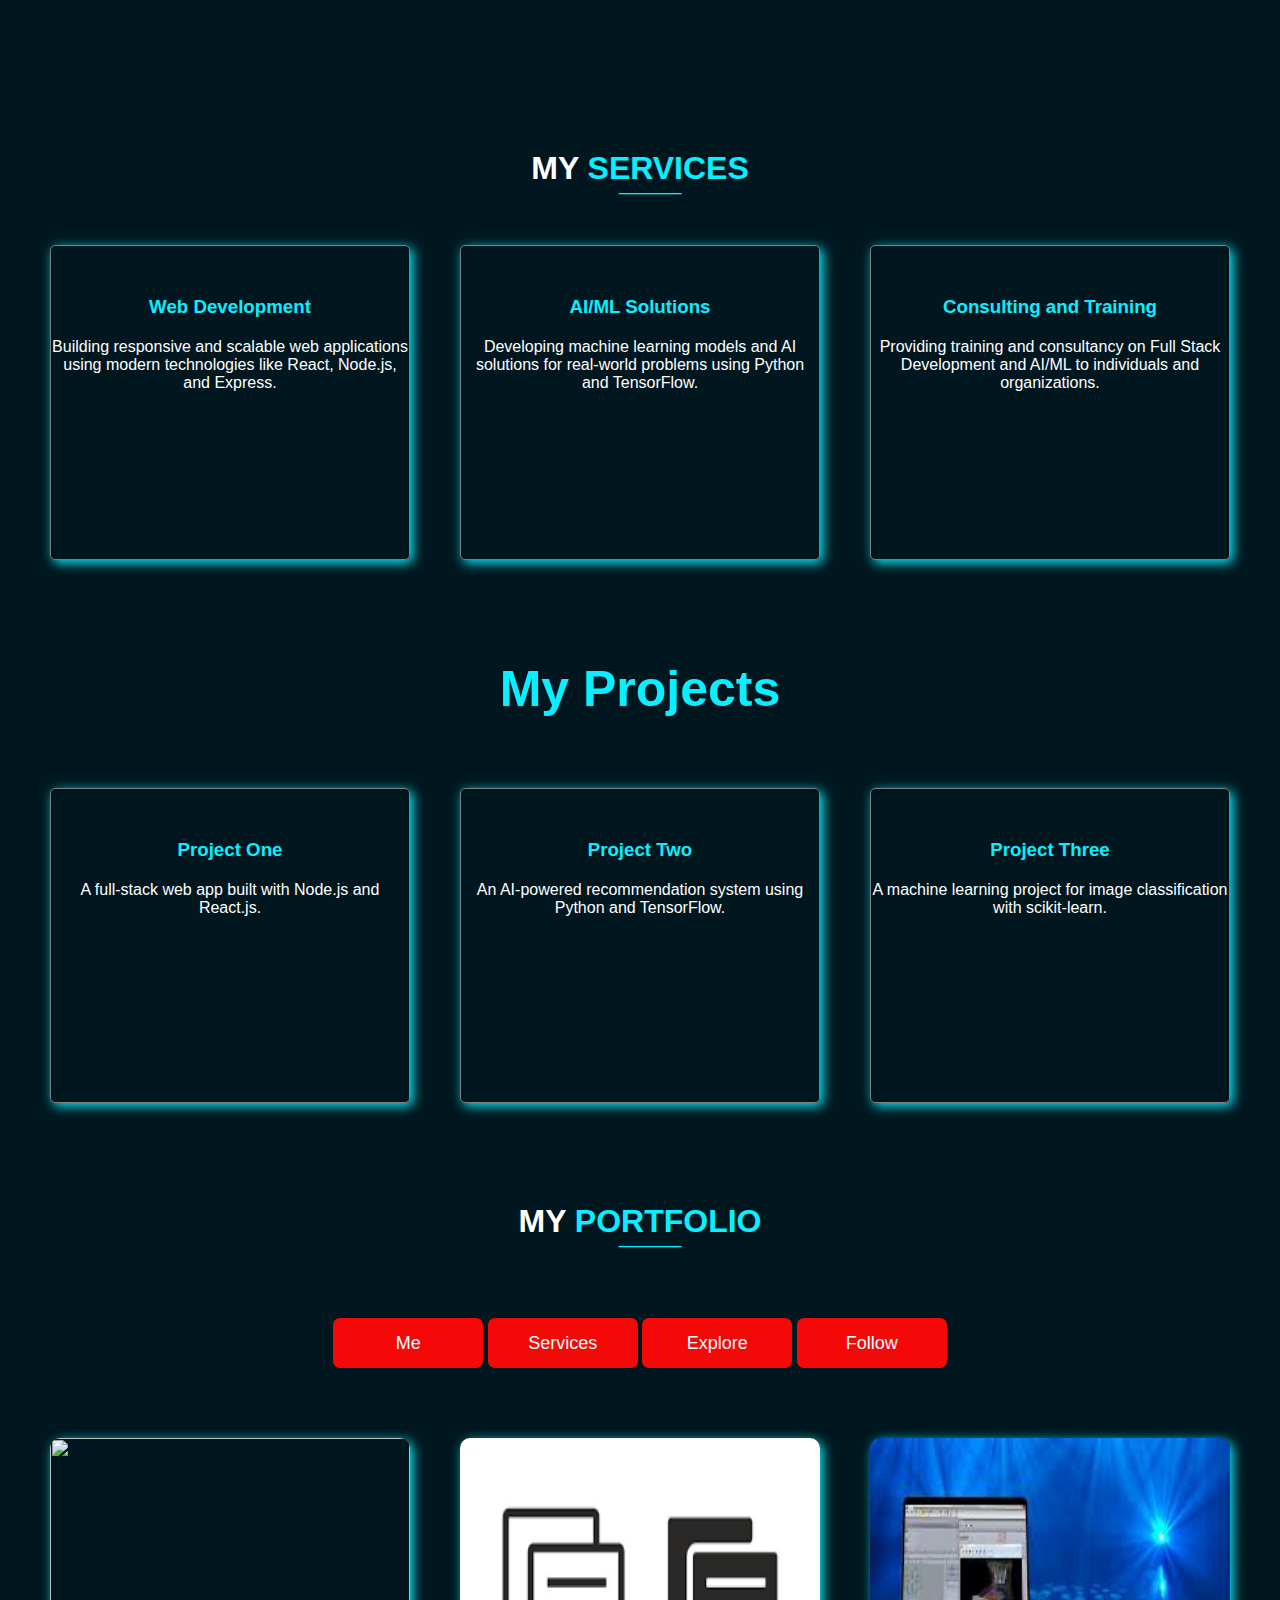
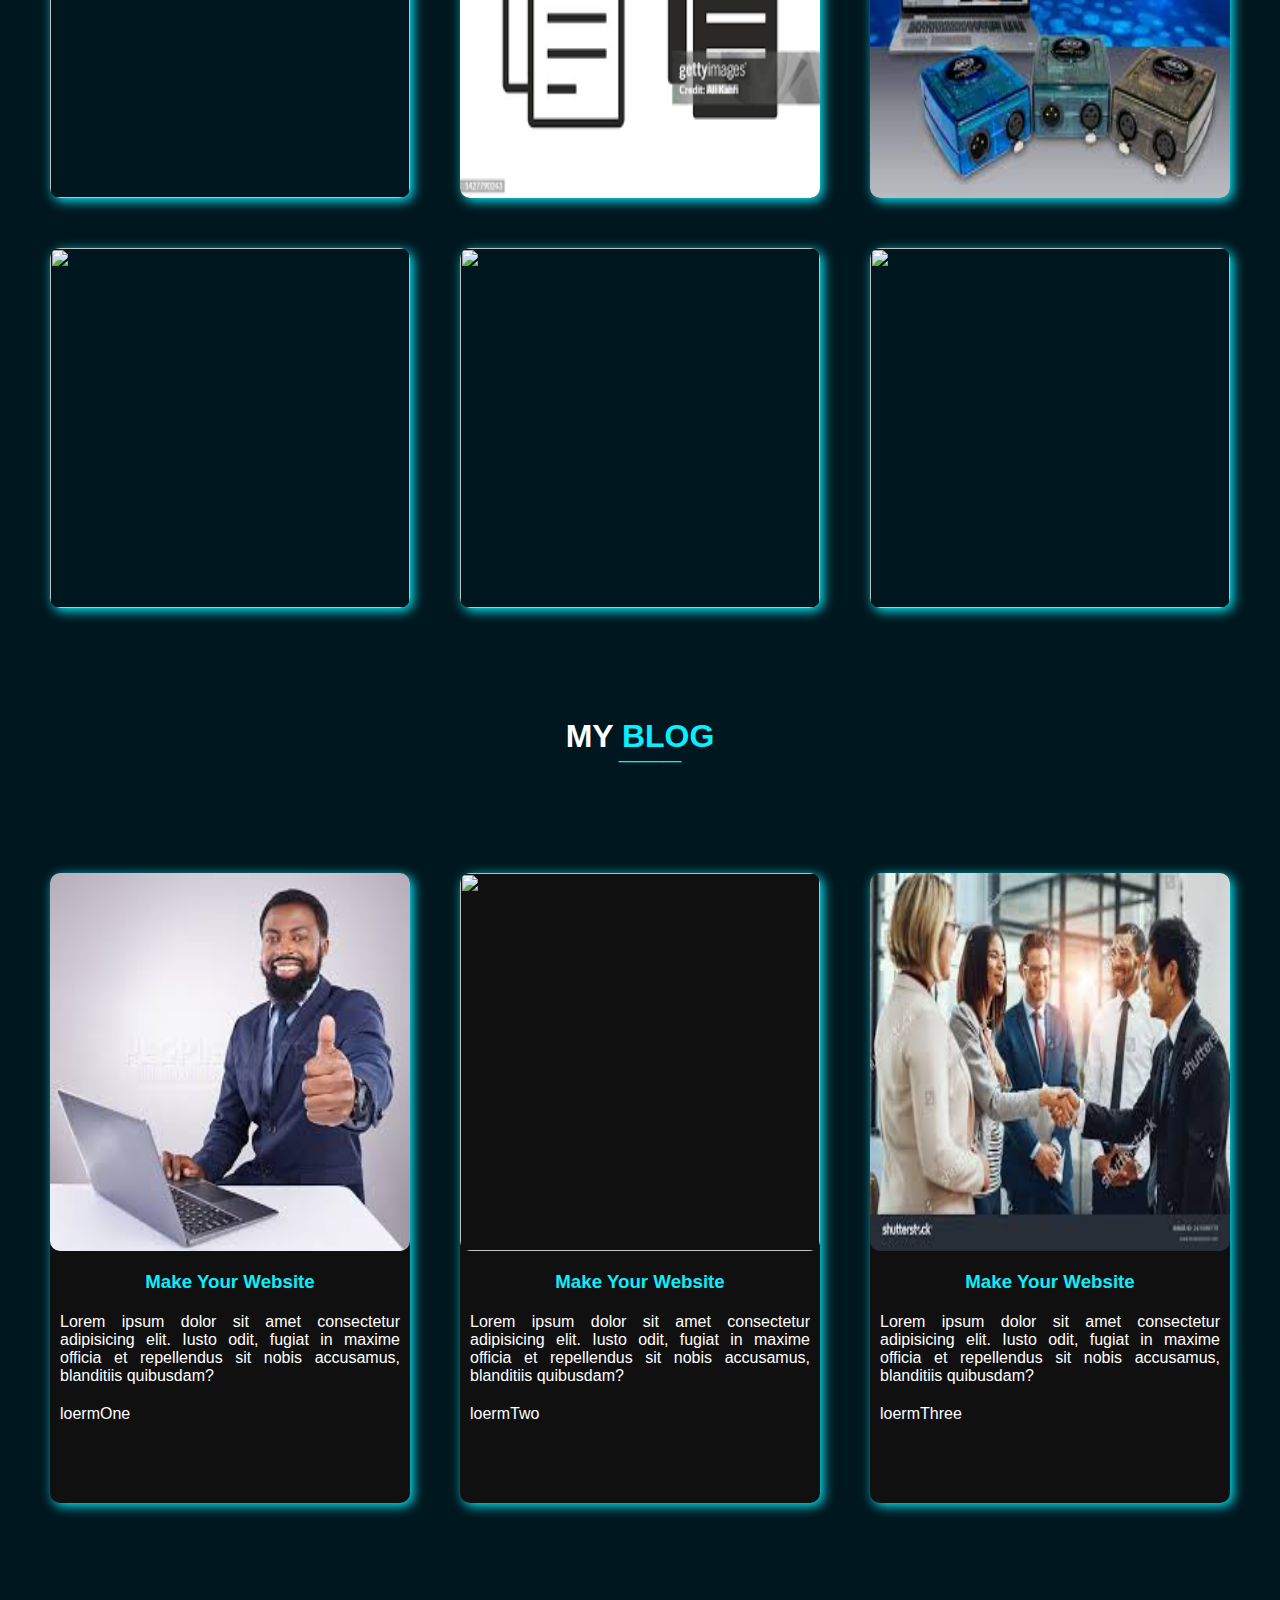
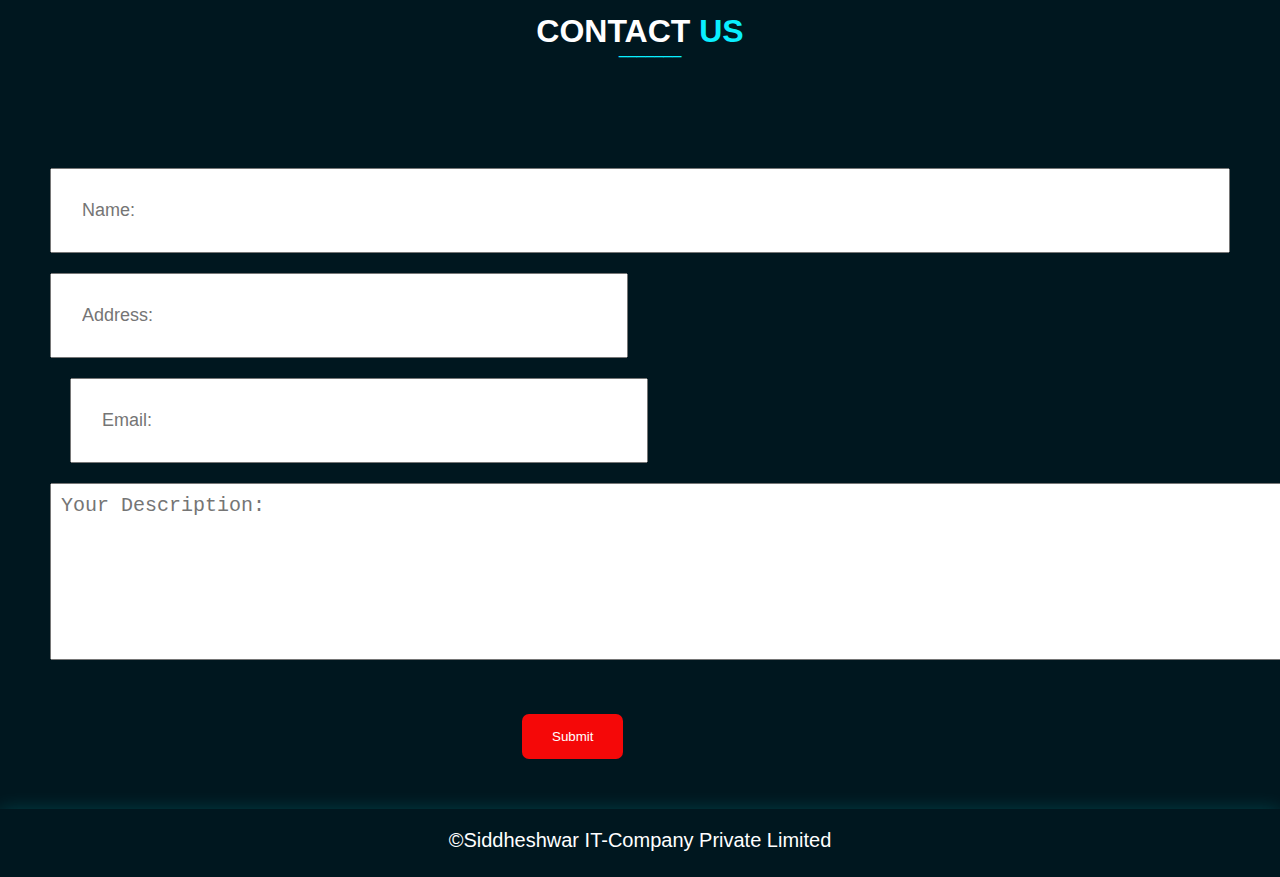
==== commit 9fbb8268: "Update index.html" ====
--- a/index.html
+++ b/index.html
@@ -68,10 +68,10 @@
         <!-- ------------------------------------- -->
         <div class="box box1">
             <div class="welcome">
-                <h1 id="welcome">Welcome!</h1>
+                <h1 id="welcome">Hii!</h1>
             </div>
             <div class="web">
-                <h1 id="web">I Am Web Developer</h1>
+                <h1 id="web">I Am Siddheshwar Gupta</h1>
             </div>
             <div class="para">
                 <p id="para">I am a web developer with outstanding experience for over five years.With a strong
@@ -136,7 +136,7 @@
                     <p id="p">Building responsive and scalable web applications using modern technologies like React, Node.js, and Express.</p>
                 </div>
                 <div class="project-card">
-                    <h3>AI/Ml Solutions</h3>
+                    <h3>AI/ML Solutions</h3>
                     <p id="p">Developing machine learning models and AI solutions for real-world problems using Python and TensorFlow.</p>
                 </div>
                 <div class="project-card">
@@ -259,7 +259,7 @@
         <input id="email" name="email" type="email" placeholder="Email:" required>
         <br>
         <textarea name="text" id="textarea" rows="5" cols="110.8" placeholder="Your Description:"></textarea>
-        <button name="message" id="messg" type="submit">Send Message</button>
+        <button name="message" id="messg" type="submit">Submit</button>
     </form>
 </div>
 <!-- ---------------------------------------- -->
--- a/CSS/style.css
+++ b/CSS/style.css
@@ -9,15 +9,17 @@
 body{
     font-family: Arial, Helvetica, sans-serif;
     color: #333;
+    background-color: #00171f;
+    color: white;
 }
 nav{
-    background-color: white;
-    color: darkred;
+    background-color:  #02181f;
+    color: #0aefff;
     display: flex;
     justify-content: space-between;
     align-items: center;
     padding: 20px;
-    box-shadow: 0 4px 20px rgba(0, 0, 0, 0.15);
+    box-shadow: 0 4px 20px rgba(1, 255, 255, 0.25);
     position: sticky;
     top: 0;
     z-index: 10000;
@@ -28,23 +30,24 @@
     list-style: none;
 }
 #li:hover{
-    color: darkred;
+    color: #0aefff;
 }
 button{
     padding:10px 35px;
     border-radius: 7px;
     background-color: rgb(245, 8, 8);
     color: white;
+    border: none;
 }
 button:hover{
     color: #333;
     background-color: white;
-    scale:1.025;
-    transition:0.95s;
+    transition: 1.025s;
+    cursor: pointer;
 }
 a{
     text-decoration: none;
-    color: #333;
+    color: white;
 }
 .container{
     display: grid;
@@ -57,36 +60,33 @@
     margin-top: 30px;
 }
 #welcome{
-    color: darkred;
+    color:red;
 }
 .web{
     margin-top: 20px;
 }
 #web,#abt{
     font-size: 50px;
-    color: gray;
+    color: navy;
     text-shadow: 
-    0 0 10px black,
-    0 0 20px black
-    /* 0 0 30px gray */
-     ;
+    0 0 10px rgb(0, 255, 242),
+    0 0 25px rgb(0, 255, 242);
+    /* 0 0 30px rgb(0, 255, 243); */
 }
 .para{
     margin-top: 20px;
 }
 #para{
     line-height: 1.5;
-    font-size: large;
+    font-size: x-large;
     text-align: justify;
 }
 .font-icons{
-    height: 40px;
-    width: 40px;
-    border: 1px solid black;
-    border-radius: 50%;
-    padding-left: 3.2px;
-    padding-top: 3.2px;
-    background-color: gray;
+    height: 100%;
+    width: 100%;    
+}
+.spn{
+    color: red;
 }
 i{
     color: white;
@@ -123,19 +123,26 @@
     color: white;
     
 }
+#hiree{
+    border: none;
+    padding: 20px 30px;
+}
 #hiree:hover{
-    background-color:green;
+    background-color:#0aefff;
+    transition: 0.9s;
+    scale: 1.2;
     cursor: pointer;
 }
 .myself{
     margin-top: 30px;
 }
 .mysrv{
-    margin-top: 50px;
+    margin-top: 20%;
 }
 .descp{
     margin-top: 20px;
     line-height: 1.8;
+    font-size: x-large;
 }
 .intro{
     margin-top: 10px;
@@ -146,40 +153,62 @@
 #services,#underline{
     text-align: center;
 }
+
+#services:hover{
+    cursor: pointer;
+}
 #underline{
     margin-top: -10px;
 }
 span,#underline{
-    color: darkred;
+    color: #0aefff;
 }
 #myProjects{
     text-align: center;
-    margin: 50px 1px;
-    color: red;
+    margin: 20px 1px;
+    color: #0aefff;
     font-size: 50px;
-}
-.project-card:hover{
-    scale:1.035;
-    transition:0.95s;
 }
 .project-card{
     border: 1px solid gray;
-    height: 30vh;
+    height: 35vh;
     border-radius: 5px;
-    box-shadow: 4px 4px 10px 6px gray;
+    box-shadow: 3px 3px 12px 0px #0cedfd;
+}
+.project-card:hover{
+    box-shadow: 2px 0px 15px 2px #0cedfd;
+    scale: 1.025;
+    transition: 0.7s;
 }
 .projectbox{
     display: grid;
     grid-template-columns: 1fr 1fr 1fr;
-   gap: 30px;
+   gap: 50px;
    margin-bottom: 50px;
    padding: 50px;
    
 }
+.blog:hover{
+    scale: 1.035;
+    transition: 0.95s;
+}
+.blog{
+    border-radius: 10px;
+}
+img{
+    border-radius: 10px;
+}
+#listimg{
+    border-radius: 10px;
+}
+#listimg:hover{
+    scale: 1.035;
+    transition: 0.95s;
+}
 h3{
     text-align: center;
     margin-top: 50px;
-    color: darkred;
+    color: #0aefff;
 }
 #p{
     text-align: center;
@@ -194,21 +223,32 @@
     height: 50px;
     font-size: large;
 }
+#button:hover{
+    transition: 0.95s;
+    scale: 1.025;
+    border: 2px solid red;
+}
 .Box{
-    height: 30vh;
-    border: 1px solid black;
-    box-shadow: 4px 4px 10px 6px gray;
+    height: 40vh;
+    box-shadow: 3px 3px 12px 0px #0cedfd;
+}
+.Box:hover{
+    box-shadow: 2px 0px 15px 2px #0cedfd;
+    scale: 1.025;
+    transition: 0.7s;
 }
 .listbox{
     margin-top: 20px;
     padding: 50px;
     display: grid;
-    gap: 20px;
+    gap: 50px;
     grid-template-columns: 1fr 1fr 1fr;
+}
+.myBlog,.contacts{
+    padding: 60px;
 }
 .folow{
     height: 15vh;
-    border: 1px solid black;
     background-color: black;
     box-shadow: 4px 4px 10px 8px black;
 }
@@ -221,7 +261,7 @@
 #one{
     text-align: center;
     margin-top: 20px; 
-    color: red;
+    color: #0aefff;
 }
 #lorem{
     text-align: center;
@@ -230,13 +270,12 @@
 }
 .blog{
     height: 70vh;
-    border: 1px solid black;
 }
 .BLOG{
     display: grid;
     grid-template-columns: repeat(3,1fr);
     padding: 50px;
-    gap: 20px;
+    gap: 50px;
 }
 .info{
     margin: 10px;
@@ -247,14 +286,19 @@
 }
 .foto{
     height: 60%;
-    /* border: 1px solid black; */
 }
 .blog1,.blog2,.blog3{
     background-color: rgb(17, 16, 16);
     color: white;
-    box-shadow: 4px 4px 10px 6px gray;
+    box-shadow: 3px 3px 12px 0px #0cedfd;
     font-family: Arial, Helvetica, sans-serif;
 }
+.blog:hover{
+    box-shadow: 2px 0px 15px 2px #0cedfd;
+    scale: 1.025;
+    transition: 0.7s;
+}
+
 .contact-link{
     margin: 50px;
 }
@@ -278,16 +322,17 @@
     font-size: x-large;
 }
 #messg{
+    border: none;
+    padding: 15px 30px;
     margin-top: 50px;
     margin-left: 40%;
 }
 #copyright{
-    color: rgb(83, 70, 70);
+    color: white;
     font-size: 20px;
     font-family: Arial, Helvetica, sans-serif;
-
     text-align: center;
     padding: 20px;
-    box-shadow: 0 4px 20px rgba(0, 0, 0, 1.15);
+    box-shadow: 0 4px 20px rgba(1, 255, 255, 0.25);
     top: 0;       
 }
